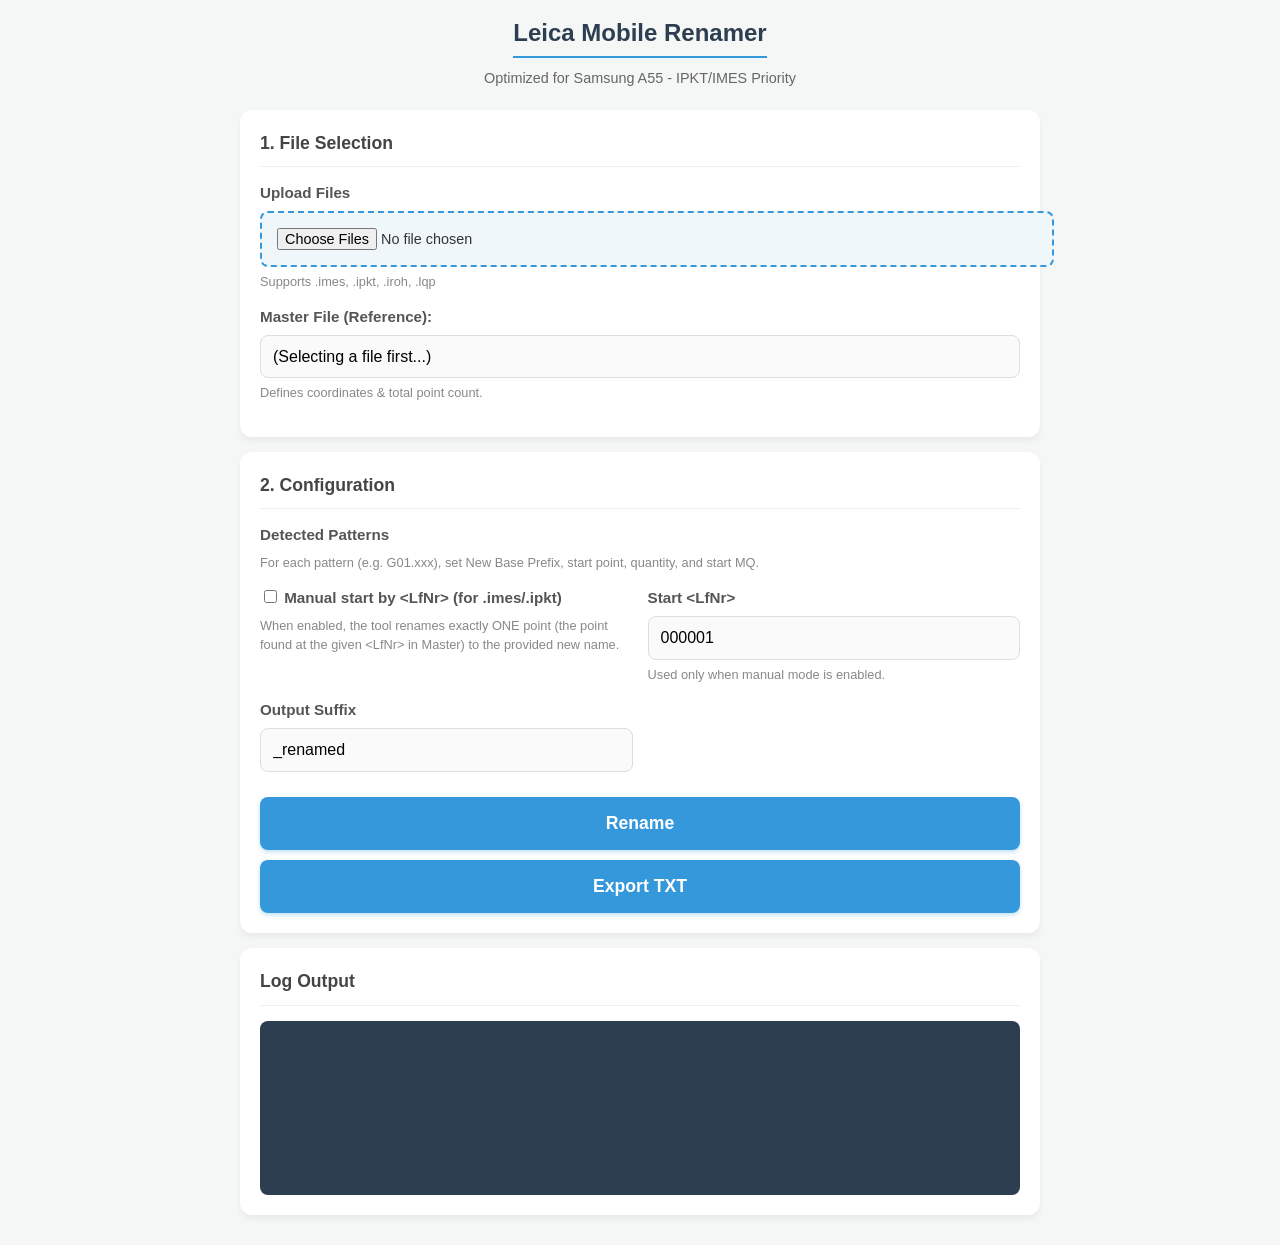
==== index_singlefile_mobile.html @ 9dbf89ce "Initial release: Leica Mobile Renamer V3 (session-based, dot-format IDs) Session-based multi-run arc" ====
<!DOCTYPE html>
<html lang="en">
<head>
    <meta charset="UTF-8">
    <meta name="viewport" content="width=device-width, initial-scale=1.0, maximum-scale=1.0, user-scalable=no">
    <title>Leica Mobile Renamer V3 (Single File)</title>
    <style>
:root {
    --primary-color: #3498db;
    --primary-dark: #2980b9;
    --background: #f4f7f6;
    --card-bg: #fff;
    --text-color: #333;
    --spacing-unit: 15px;
}

body {
    font-family: 'Segoe UI', -apple-system, BlinkMacSystemFont, Roboto, sans-serif;
    margin: 0;
    padding: var(--spacing-unit);
    background-color: var(--background);
    color: var(--text-color);
    line-height: 1.5;
}

.container {
    max-width: 800px;
    margin: 0 auto;
}

/* Mobile Header */
header {
    text-align: center;
    margin-bottom: 20px;
}

h1 {
    font-size: 1.5rem;
    margin: 0 0 10px 0;
    color: #2c3e50;
    border-bottom: 2px solid var(--primary-color);
    display: inline-block;
    padding-bottom: 5px;
}

p {
    font-size: 0.9rem;
    color: #666;
    margin: 0;
}

/* Cards */
.card {
    background: var(--card-bg);
    padding: 20px;
    border-radius: 12px;
    box-shadow: 0 4px 6px rgba(0,0,0,0.05);
    margin-bottom: 15px;
}

h3 {
    margin-top: 0;
    margin-bottom: 15px;
    font-size: 1.1rem;
    color: #444;
    border-bottom: 1px solid #eee;
    padding-bottom: 10px;
}

/* Form Elements - Touch Friendly */
.form-group {
    margin-bottom: 15px;
}

label {
    display: block;
    margin-bottom: 6px;
    font-weight: 600;
    font-size: 0.95rem;
    color: #555;
    /* Prevent text selection when tapping quickly */
    user-select: none;
}

input[type="text"],
input[type="number"],
select {
    width: 100%;
    padding: 12px; /* Bigger touch target */
    font-size: 16px; /* Prevent automatic zoom on mobile browsers */
    border: 1px solid #ddd;
    border-radius: 8px;
    box-sizing: border-box;
    background-color: #fafafa;
    appearance: none;
    -webkit-appearance: none; /* Normalize iOS appearance */
}

input[type="file"] {
    padding: 15px;
    border: 2px dashed #3498db;
    border-radius: 8px;
    width: 100%;
    background: #f0f7fb;
    text-align: center;
    font-size: 0.9rem;
}

.hint {
    display: block;
    margin-top: 5px;
    font-size: 0.8rem;
    color: #888;
}

/* Grid Layout */
.grid-2 {
    display: grid;
    grid-template-columns: 1fr;
    gap: 15px;
}

/* Tablet/Desktop Override */
@media (min-width: 600px) {
    .grid-2 {
        grid-template-columns: 1fr 1fr;
    }
}

/* Buttons */
button {
    background-color: var(--primary-color);
    color: white;
    border: none;
    padding: 16px; /* Fat finger friendly */
    border-radius: 8px;
    font-size: 1.1rem;
    font-weight: 600;
    width: 100%;
    cursor: pointer;
    box-shadow: 0 2px 4px rgba(52, 152, 219, 0.3);
    transition: transform 0.1s, background-color 0.2s;
    margin-top: 10px;
}

button:active {
    transform: scale(0.98);
    background-color: var(--primary-dark);
}

/* Log Console */
#log {
    background: #2c3e50;
    color: #ecf0f1;
    padding: 12px;
    border-radius: 8px;
    font-family: 'Consolas', monospace;
    font-size: 0.85rem;
    height: 150px; /* Shorter on mobile to save space */
    overflow-y: auto;
    white-space: pre-wrap;
    /* Custom scrollbar for webkit */
    scrollbar-width: thin;
    scrollbar-color: #555 #2c3e50;
}

.success { color: #2ecc71; font-weight: bold; }
.warning { color: #f1c40f; }
.error { color: #e74c3c; font-weight: bold; }
    </style>
</head>
<body>
    <div class="container">
        <header>
            <h1>Leica Mobile Renamer</h1>
            <p>Optimized for Samsung A55 - IPKT/IMES Priority</p>
        </header>

        <div class="card">
            <h3>1. File Selection</h3>
            <div class="form-group">
                <label for="fileInput">Upload Files</label>
                <input type="file" id="fileInput" multiple accept=".imes,.ipkt,.iroh,.lqp,.txt">
                <small class="hint">Supports .imes, .ipkt, .iroh, .lqp</small>
            </div>
            <div class="form-group">
                <label for="masterFileSelect">Master File (Reference):</label>
                <select id="masterFileSelect">
                    <option value="">(Selecting a file first...)</option>
                </select>
                <small class="hint">Defines coordinates & total point count.</small>
            </div>
        </div>

        <div class="card">
            <h3>2. Configuration</h3>
            <div class="form-group">
                <label>Detected Patterns</label>
                <div id="patternsContainer"></div>
                <small class="hint">For each pattern (e.g. G01.xxx), set New Base Prefix, start point, quantity, and start MQ.</small>
            </div>

            <div class="grid-2">
                <div class="form-group">
                    <label>
                        <input type="checkbox" id="useLfNrStart">
                        Manual start by &lt;LfNr&gt; (for .imes/.ipkt)
                    </label>
                    <small class="hint">When enabled, the tool renames exactly ONE point (the point found at the given &lt;LfNr&gt; in Master) to the provided new name.</small>
                </div>
                <div class="form-group">
                    <label for="startLfNr">Start &lt;LfNr&gt;</label>
                    <input type="text" id="startLfNr" value="000001" placeholder="e.g. 22 or 000022">
                    <small class="hint">Used only when manual mode is enabled.</small>
                </div>
            </div>

            <div id="manualOverrideFields" style="display:none;">
                <div class="grid-2">
                    <div class="form-group">
                        <label for="manualNewPointName">Manual: New Point Name</label>
                        <input type="text" id="manualNewPointName" value="" placeholder="e.g. 3560.MQ01.03">
                        <small class="hint">No spaces. The tool applies this rename across the current session files.</small>
                    </div>
                </div>
            </div>

            <div class="grid-2">
                <div class="form-group">
                    <label for="suffix">Output Suffix</label>
                    <input type="text" id="suffix" value="_renamed" placeholder="_renamed">
                </div>
            </div>

            <button id="processBtn">Rename</button>
            <button id="exportTxtBtn" type="button">Export TXT</button>
        </div>

        <div class="card">
            <h3>Log Output</h3>
            <div id="log"></div>
        </div>
    </div>

    <script>
// ==============================
// PunktNameChanger (Single-file)
// ==============================

// --- Global State ---
window.coordinateMap = new Map();

// --- Helpers (utils.js) ---
function pad2(value) {
    return String(parseInt(value, 10)).padStart(2, '0');
}

function pad3(value) {
    return String(parseInt(value, 10)).padStart(3, '0');
}

// Parses only dot-format IDs used in this project:
//   G01.001 .. G10.998
//   P01.001 .. P10.998
// Returns null if not supported.
function parsePointId(value) {
    if (value === null || value === undefined) return null;
    const normalized = String(value).trim().toUpperCase();
    const match = normalized.match(/^([GP])(0[1-9]|10)\.(\d{3})$/);
    if (!match) return null;

    const family = match[1];
    const path = match[2];
    const index = parseInt(match[3], 10);
    if (!Number.isInteger(index) || index < 1 || index > 998) return null;

    return {
        normalized: `${family}${path}.${pad3(index)}`,
        family,
        path,
        index,
        patternKey: `${family}${path}`
    };
}

function getSuffixCodeFromPointId(parsedPointId) {
    if (!parsedPointId) return null;
    const isOdd = parsedPointId.index % 2 !== 0;
    if (parsedPointId.family === 'P') {
        return isOdd ? '01' : '02';
    }
    return isOdd ? '03' : '04';
}

function readFile(file) {
    return new Promise((resolve, reject) => {
        const reader = new FileReader();
        reader.onload = e => resolve(e.target.result);
        reader.onerror = e => reject(e);
        reader.readAsText(file);
    });
}

function downloadFile(content, oldName, suffix) {
    const blob = new Blob([content], { type: 'text/plain' });
    const url = URL.createObjectURL(blob);
    const a = document.createElement('a');

    const parts = oldName.split('.');
    const ext = parts.pop();
    const name = parts.join('.');

    a.href = url;
    a.download = `${name}${suffix}.${ext}`;
    document.body.appendChild(a);
    a.click();
    document.body.removeChild(a);
    URL.revokeObjectURL(url);
}

function downloadTextFile(content, filename) {
    const blob = new Blob([content], { type: 'text/plain' });
    const url = URL.createObjectURL(blob);
    const a = document.createElement('a');
    a.href = url;
    a.download = filename;
    document.body.appendChild(a);
    a.click();
    document.body.removeChild(a);
    URL.revokeObjectURL(url);
}

// Keep log bounded for long multi-run sessions (mobile safety)
const LOG_MAX_LINES = 400;

function enforceLogLimit(logDiv) {
    if (!logDiv) return;
    const maxNodes = LOG_MAX_LINES * 2 + 10;
    while (logDiv.childNodes.length > maxNodes) {
        logDiv.removeChild(logDiv.firstChild);
    }
}

function log(msg) {
    appendLog(String(msg), '');
}

function appendLog(msg, type) {
    const logDiv = document.getElementById('log');
    const span = document.createElement('span');
    if (type) span.className = type;
    span.textContent = msg;
    logDiv.appendChild(span);
    logDiv.appendChild(document.createTextNode('\n'));
    enforceLogLimit(logDiv);
}

function logSuccess(msg) { appendLog(msg, 'success'); }
function logWarning(msg) { appendLog(msg, 'warning'); }
function logError(msg) { appendLog(msg, 'error'); }
function clearLog() { document.getElementById('log').textContent = ''; }

// --- Parsing Logic (parsers.js) ---
function buildCoordinateMap(text, filename) {
    coordinateMap.clear();
    const isLqp = filename.toLowerCase().endsWith('.lqp');
    const lines = text.split('\n');

    if (isLqp) {
        let buffer = [];
        let inBlock = false;

        for (let i = 0; i < lines.length; i++) {
            const line = lines[i].trim();
            if (line.startsWith('-----')) {
                if (buffer.length >= 2) parseLqpBlock(buffer);
                buffer = [];
                inBlock = true;
            } else if (inBlock && line.length > 0) {
                buffer.push(line);
            }
        }

        if (buffer.length >= 2) parseLqpBlock(buffer);
    } else {
        lines.forEach(line => {
            const yxzIndex = line.indexOf('|YXZ|');
            if (yxzIndex > -1) {
                const preYxz = line.substring(0, yxzIndex);
                const lastPipeIndex = preYxz.lastIndexOf('|');

                if (lastPipeIndex > -1) {
                    const idPart = preYxz.substring(lastPipeIndex + 1);
                    const id = idPart.trim();

                    const postYxz = line.substring(yxzIndex + 5);
                    const parts = postYxz.split('|');
                    if (parts.length >= 2) {
                        const y = parseFloat(parts[0].trim());
                        const x = parseFloat(parts[1].trim());
                        if (id && !isNaN(y) && !isNaN(x)) {
                            coordinateMap.set(id, { y, x });
                        }
                    }
                }
                return;
            }

            if (line.includes('PID:')) {
                const pipeParts = line.split('|');
                let pid = null, y = null, x = null;
                let isHeader = false;

                pipeParts.forEach(part => {
                    const trimmed = part.trim();
                    if (trimmed.startsWith('PID:')) {
                        pid = trimmed.substring(4).trim();
                    } else if (trimmed.startsWith('Y:')) {
                        y = parseFloat(trimmed.substring(2).trim());
                    } else if (trimmed.startsWith('X:')) {
                        x = parseFloat(trimmed.substring(2).trim());
                    } else if (trimmed.startsWith('CODE:')) {
                        const code = trimmed.substring(5).trim();
                        if (code === 'iGeo') isHeader = true;
                    }
                });

                if (pid && !isNaN(y) && !isNaN(x) && !isHeader) {
                    coordinateMap.set(pid, { y, x });
                }
            }
        });
    }
}

function parseLqpBlock(buffer) {
    try {
        const idLine = buffer[0].trim().split(/\s+/);
        const coordLine = buffer[1].trim().split(/\s+/);

        if (idLine.length > 0 && coordLine.length >= 2) {
            const id = idLine[0];
            const y = parseFloat(coordLine[0]);
            const x = parseFloat(coordLine[1]);

            if (!isNaN(y) && !isNaN(x)) {
                coordinateMap.set(id, { y, x });
            }
        }
    } catch (e) {
        console.warn('Skipped LQP block due to parse error', buffer);
    }
}

// --- Renaming Logic (renamer.js) ---
function processSingleFileSinglePointRename(content, ext, oldId, newName, options = {}) {
    if (typeof content !== 'string') {
        throw new Error('Invalid file content.');
    }
    if (!oldId || !newName) {
        throw new Error('Manual rename requires oldId and newName.');
    }
    if (!coordinateMap.has(oldId)) {
        return { modified: false, count: 0, content };
    }

    const reportLines = Array.isArray(options.reportLines) ? options.reportLines : null;
    const fileName = options.fileName || '';

    const lines = content.split('\n');
    const newLines = [];
    let localRenameCount = 0;

    for (let line of lines) {
        if (ext === 'imes' || ext === 'ipkt') {
            const yxzIndex = line.indexOf('|YXZ|');
            if (yxzIndex > -1) {
                const preYxz = line.substring(0, yxzIndex);
                const lastPipeIndex = preYxz.lastIndexOf('|');
                if (lastPipeIndex > -1) {
                    const idInLine = preYxz.substring(lastPipeIndex + 1).trim();
                    if (idInLine === oldId) {
                        let valid = true;
                        const postYxz = line.substring(yxzIndex + 5);
                        const parts = postYxz.split('|');
                        if (parts.length >= 2) {
                            const y = parseFloat(parts[0].trim());
                            const x = parseFloat(parts[1].trim());
                            if (!isNaN(y) && !isNaN(x)) {
                                const master = coordinateMap.get(oldId);
                                if (Math.abs(master.y - y) > 0.05 || Math.abs(master.x - x) > 0.05) {
                                    logWarning(`Skipping ${oldId}: Coords mismatch (File: ${y},${x} | Master: ${master.y},${master.x})`);
                                    valid = false;
                                }
                            }
                        }

                        if (valid) {
                            const originalSegment = line.substring(lastPipeIndex + 1, yxzIndex);
                            const originalLen = originalSegment.length;
                            let newPaddingLen = originalLen - newName.length;
                            if (newPaddingLen < 0) newPaddingLen = 0;
                            const newSegment = ' '.repeat(newPaddingLen) + newName;
                            line = line.substring(0, lastPipeIndex + 1) + newSegment + line.substring(yxzIndex);
                            localRenameCount++;
                            if (reportLines) reportLines.push(`${fileName}|${oldId} -> ${newName}`);
                        }
                    }
                }
            }
            newLines.push(line);
            continue;
        }

        if (ext === 'iroh') {
            if (!line.includes('PID:')) {
                newLines.push(line);
                continue;
            }

            const pipeParts = line.split('|');
            let tempPid = null, tempY = null, tempX = null;
            let isHeader = false;

            for (let part of pipeParts) {
                const trimmed = part.trim();
                if (trimmed.startsWith('PID:')) tempPid = trimmed.substring(4).trim();
                if (trimmed.startsWith('CLS:')) {
                    const clsVal = trimmed.substring(4).trim();
                    if (clsVal === 'STAT') isHeader = true;
                }
                if (trimmed.startsWith('Y:')) {
                    const val = trimmed.substring(2).trim();
                    if (val) tempY = parseFloat(val);
                }
                if (trimmed.startsWith('X:')) {
                    const val = trimmed.substring(2).trim();
                    if (val) tempX = parseFloat(val);
                }
                if (trimmed.startsWith('CODE:')) {
                    const codeVal = trimmed.substring(5).trim();
                    if (codeVal === 'iGeo') isHeader = true;
                }
            }

            if (!isHeader && tempPid === oldId) {
                if (!Number.isFinite(tempY) || !Number.isFinite(tempX)) {
                    newLines.push(line);
                    continue;
                }

                const master = coordinateMap.get(oldId);
                if (Math.abs(master.y - tempY) > 0.05 || Math.abs(master.x - tempX) > 0.05) {
                    logWarning(`Skipping ${oldId}: Coords mismatch (File: ${tempY},${tempX} | Master: ${master.y},${master.x})`);
                    newLines.push(line);
                    continue;
                }

                const pidStartIdx = line.indexOf('PID:');
                if (pidStartIdx > -1) {
                    const pipeAfterPid = line.indexOf('|', pidStartIdx);
                    if (pipeAfterPid > -1) {
                        const fieldContent = line.substring(pidStartIdx, pipeAfterPid);
                        const fieldWidth = fieldContent.length;
                        const label = 'PID:';
                        const availableSpace = fieldWidth - label.length;
                        let padding = availableSpace - newName.length;
                        if (padding < 0) padding = 0;
                        const newField = label + ' '.repeat(padding) + newName;
                        line = line.substring(0, pidStartIdx) + newField + line.substring(pipeAfterPid);
                        localRenameCount++;
                        if (reportLines) reportLines.push(`${fileName}|${oldId} -> ${newName}`);
                    }
                }
            }

            newLines.push(line);
            continue;
        }

        if (ext === 'lqp') {
            const trimmed = line.trim();
            if (trimmed.length > 0) {
                const tokens = trimmed.split(/\s+/);
                const candidateId = tokens[0];
                const secondToken = parseFloat(tokens[1]);
                const thirdToken = parseFloat(tokens[2]);
                const looksLikeLqpMeasurementLine =
                    Number.isFinite(secondToken) &&
                    Number.isFinite(thirdToken) &&
                    secondToken >= 0 && secondToken <= 400 &&
                    thirdToken >= 0 && thirdToken <= 400;

                const isDate = /^\d{2}\.\d{2}\.\d{4}/.test(candidateId);
                const isSep = /^[-=]+$/.test(candidateId);
                const isLabel = /^[A-Za-z]+$/.test(candidateId) && !/\d/.test(candidateId);

                if (!isDate && !isSep && !isLabel && looksLikeLqpMeasurementLine) {
                    if (candidateId === oldId && coordinateMap.has(candidateId)) {
                        const idIndex = line.indexOf(candidateId);
                        if (idIndex > -1 && idIndex < 20) {
                            const idEndIndex = idIndex + candidateId.length;
                            const dataPart = line.substring(idEndIndex);
                            const totalSpaceAvailable = idEndIndex;
                            const newNameLen = newName.length;
                            let newPaddingSize = totalSpaceAvailable - newNameLen;
                            let prefixSpace = '';
                            if (newPaddingSize > 0) prefixSpace = ' '.repeat(newPaddingSize);
                            line = prefixSpace + newName + dataPart;
                            localRenameCount++;
                            if (reportLines) reportLines.push(`${fileName}|${oldId} -> ${newName}`);
                        }
                    }
                }
            }
            newLines.push(line);
            continue;
        }

        newLines.push(line);
    }

    return {
        modified: localRenameCount > 0,
        count: localRenameCount,
        content: newLines.join('\n')
    };
}

function processSingleFileMultiPattern(content, ext, sessions, options = {}) {
    if (content.length > 5 * 1024 * 1024 && !content.includes('\n')) {
        throw new Error('File too large and lacks newlines. Possible binary or corrupted file.');
    }

    const reportLines = Array.isArray(options.reportLines) ? options.reportLines : null;
    const fileName = options.fileName || '';

    const useLfNrStart = !!options.useLfNrStart && (ext === 'imes' || ext === 'ipkt');
    const startLfNr = options.startLfNr || null;
    const manualState = options.manualState && typeof options.manualState === 'object' ? options.manualState : { started: false };

    const manualOverride = options.manualOverride && typeof options.manualOverride === 'object' ? options.manualOverride : null;
    const manualOverrideEnabled = !!(manualOverride && manualOverride.enabled);

    const sessionsByKey = new Map();
    for (const s of sessions) {
        sessionsByKey.set(s.patternKey, s);
    }

    const lines = content.split('\n');
    const newLines = [];
    let localRenameCount = 0;

    for (let line of lines) {
        let id = null, y = null, x = null;
        let lfNr = null;
        let patternType = 'unknown';

        const yxzIndex = line.indexOf('|YXZ|');
        if (yxzIndex > -1) {
            const firstPipeIndex = line.indexOf('|');
            if (firstPipeIndex > -1) {
                const rawLfNr = line.substring(0, firstPipeIndex).trim();
                if (/^\d{1,6}$/.test(rawLfNr)) {
                    lfNr = String(parseInt(rawLfNr, 10)).padStart(6, '0');
                }
            }
            const preYxz = line.substring(0, yxzIndex);
            const lastPipeIndex = preYxz.lastIndexOf('|');
            if (lastPipeIndex > -1) {
                id = preYxz.substring(lastPipeIndex + 1).trim();

                const postYxz = line.substring(yxzIndex + 5);
                const parts = postYxz.split('|');
                if (parts.length >= 2) {
                    y = parseFloat(parts[0].trim());
                    x = parseFloat(parts[1].trim());
                    patternType = 'imes';
                }
            }
        }

        if (useLfNrStart && !manualState.started && patternType === 'imes' && lfNr && startLfNr && lfNr === startLfNr) {
            manualState.started = true;
        }

        if (manualOverrideEnabled && manualState.started && manualOverride.remaining > 0 && id) {
            const parsed = parsePointId(id);
            const masterKey = parsed ? parsed.normalized : null;
            if (parsed && masterKey && coordinateMap.has(masterKey)) {
                let valid = false;
                const master = coordinateMap.get(masterKey);

                if (patternType === 'iroh' && (y === null || x === null || isNaN(y) || isNaN(x))) {
                    valid = false;
                } else if (y !== null && x !== null && !isNaN(y) && !isNaN(x)) {
                    if (Math.abs(master.y - y) > 0.05 || Math.abs(master.x - x) > 0.05) {
                        logWarning(`Skipping ${id}: Coords mismatch (File: ${y},${x} | Master: ${master.y},${master.x})`);
                        valid = false;
                    } else {
                        valid = true;
                    }
                } else {
                    valid = true;
                }

                if (valid) {
                    const suffixCode = getSuffixCodeFromPointId(parsed);
                    const mqString = pad2(manualOverride.mqIndex);
                    const newName = `${manualOverride.basePrefix}.MQ${mqString}.${suffixCode}`;

                    if (suffixCode === '04' || suffixCode === '02') {
                        manualOverride.mqIndex++;
                    }

                    if (patternType === 'imes') {
                        const yxzIdx = line.indexOf('|YXZ|');
                        const pre = line.substring(0, yxzIdx);
                        const pipeIdx = pre.lastIndexOf('|');
                        const originalSegment = line.substring(pipeIdx + 1, yxzIdx);
                        const originalLen = originalSegment.length;
                        let newPaddingLen = originalLen - newName.length;
                        if (newPaddingLen < 0) newPaddingLen = 0;
                        const newSegment = ' '.repeat(newPaddingLen) + newName;
                        line = line.substring(0, pipeIdx + 1) + newSegment + line.substring(yxzIdx);
                    } else if (patternType === 'iroh') {
                        const pidStartIdx = line.indexOf('PID:');
                        if (pidStartIdx > -1) {
                            const pipeAfterPid = line.indexOf('|', pidStartIdx);
                            if (pipeAfterPid > -1) {
                                const fieldContent = line.substring(pidStartIdx, pipeAfterPid);
                                const fieldWidth = fieldContent.length;
                                const label = 'PID:';
                                const availableSpace = fieldWidth - label.length;
                                let padding = availableSpace - newName.length;
                                if (padding < 0) padding = 0;
                                const newField = label + ' '.repeat(padding) + newName;
                                line = line.substring(0, pidStartIdx) + newField + line.substring(pipeAfterPid);
                            }
                        }
                    } else if (patternType === 'lqp') {
                        const idIndex = line.indexOf(id);
                        if (idIndex > -1 && idIndex < 20) {
                            const idEndIndex = idIndex + id.length;
                            const dataPart = line.substring(idEndIndex);
                            const totalSpaceAvailable = idEndIndex;
                            const newNameLen = newName.length;
                            let newPaddingSize = totalSpaceAvailable - newNameLen;
                            let prefixSpace = '';
                            if (newPaddingSize > 0) {
                                prefixSpace = ' '.repeat(newPaddingSize);
                            }
                            line = prefixSpace + newName + dataPart;
                        }
                    }

                    localRenameCount++;
                    manualOverride.remaining--;
                    if (reportLines) {
                        reportLines.push(`${fileName}|${id} -> ${newName}`);
                    }
                }
            }

            newLines.push(line);
            continue;
        }

        if (!id && line.includes('PID:')) {
            const pipeParts = line.split('|');
            let tempPid = null, tempY = null, tempX = null;
            let isHeader = false;

            for (let part of pipeParts) {
                const trimmed = part.trim();
                if (trimmed.startsWith('PID:')) tempPid = trimmed.substring(4).trim();
                if (trimmed.startsWith('CLS:')) {
                    const clsVal = trimmed.substring(4).trim();
                    if (clsVal === 'STAT') isHeader = true;
                }
                if (trimmed.startsWith('Y:')) {
                    const val = trimmed.substring(2).trim();
                    if (val) tempY = parseFloat(val);
                }
                if (trimmed.startsWith('X:')) {
                    const val = trimmed.substring(2).trim();
                    if (val) tempX = parseFloat(val);
                }
                if (trimmed.startsWith('CODE:')) {
                    const codeVal = trimmed.substring(5).trim();
                    if (codeVal === 'iGeo') isHeader = true;
                }
            }

            if (tempPid && !isHeader) {
                id = tempPid;
                y = tempY;
                x = tempX;
                patternType = 'iroh';
            }
        }

        if (!id && ext === 'lqp') {
            const trimmed = line.trim();
            if (trimmed.length > 0) {
                const tokens = trimmed.split(/\s+/);
                const candidateId = tokens[0];
                const secondToken = parseFloat(tokens[1]);
                const thirdToken = parseFloat(tokens[2]);
                const looksLikeLqpMeasurementLine =
                    Number.isFinite(secondToken) &&
                    Number.isFinite(thirdToken) &&
                    secondToken >= 0 && secondToken <= 400 &&
                    thirdToken >= 0 && thirdToken <= 400;

                const isDate = /^\d{2}\.\d{2}\.\d{4}/.test(candidateId);
                const isSep = /^[-=]+$/.test(candidateId);
                const isLabel = /^[A-Za-z]+$/.test(candidateId) && !/\d/.test(candidateId);

                if (!isDate && !isSep && !isLabel) {
                    if (looksLikeLqpMeasurementLine && coordinateMap.has(candidateId)) {
                        id = candidateId;
                        patternType = 'lqp';
                    }
                }
            }
        }

        if (id) {
            const parsed = parsePointId(id);
            const session = parsed ? sessionsByKey.get(parsed.patternKey) : null;

            if (session && !session.done) {
                if (!useLfNrStart) {
                    if (!session.active) {
                        if (id === session.startOldId) {
                            session.active = true;
                        }
                    }
                }

                const sessionIsActive = useLfNrStart ? manualState.started : session.active;

                if (sessionIsActive && session.renamedCount < session.limit) {
                    let valid = false;

                    if (coordinateMap.has(id)) {
                        const master = coordinateMap.get(id);

                        if (patternType === 'iroh' && (y === null || x === null || isNaN(y) || isNaN(x))) {
                            valid = false;
                        } else if (y !== null && x !== null && !isNaN(y) && !isNaN(x)) {
                            if (Math.abs(master.y - y) > 0.05 || Math.abs(master.x - x) > 0.05) {
                                logWarning(`Skipping ${id}: Coords mismatch (File: ${y},${x} | Master: ${master.y},${master.x})`);
                                valid = false;
                            } else {
                                valid = true;
                            }
                        } else {
                            valid = true;
                        }
                    } else {
                        valid = false;
                    }

                    if (valid) {
                        const suffixCode = getSuffixCodeFromPointId(parsed);
                        const isOddSuffix = (suffixCode === '01' || suffixCode === '03');
                        const isEvenSuffix = (suffixCode === '02' || suffixCode === '04');

                        // If current is odd and previous was also odd, the previous had no
                        // even partner to close it — start a new MQ for the current point.
                        if (isOddSuffix && session.lastSuffixCode !== null) {
                            const prevWasOdd = (session.lastSuffixCode === '01' || session.lastSuffixCode === '03');
                            if (prevWasOdd) session.mqIndex++;
                        }

                        const mqString = pad2(session.mqIndex);
                        const newName = `${session.basePrefix}.MQ${mqString}.${suffixCode}`;

                        session.lastSuffixCode = suffixCode;

                        // After an even-suffix point the pair is complete — advance MQ.
                        if (isEvenSuffix) session.mqIndex++;

                        if (patternType === 'imes') {
                            const yxzIdx = line.indexOf('|YXZ|');
                            const pre = line.substring(0, yxzIdx);
                            const pipeIdx = pre.lastIndexOf('|');

                            const originalSegment = line.substring(pipeIdx + 1, yxzIdx);
                            const originalLen = originalSegment.length;
                            let newPaddingLen = originalLen - newName.length;
                            if (newPaddingLen < 0) newPaddingLen = 0;
                            const newSegment = ' '.repeat(newPaddingLen) + newName;
                            line = line.substring(0, pipeIdx + 1) + newSegment + line.substring(yxzIdx);
                        } else if (patternType === 'iroh') {
                            const pidStartIdx = line.indexOf('PID:');
                            if (pidStartIdx > -1) {
                                const pipeAfterPid = line.indexOf('|', pidStartIdx);
                                if (pipeAfterPid > -1) {
                                    const fieldContent = line.substring(pidStartIdx, pipeAfterPid);
                                    const fieldWidth = fieldContent.length;
                                    const label = 'PID:';
                                    const availableSpace = fieldWidth - label.length;

                                    let padding = availableSpace - newName.length;
                                    if (padding < 0) padding = 0;
                                    const newField = label + ' '.repeat(padding) + newName;
                                    line = line.substring(0, pidStartIdx) + newField + line.substring(pipeAfterPid);
                                }
                            }
                        } else if (patternType === 'lqp') {
                            const idIndex = line.indexOf(id);
                            if (idIndex > -1 && idIndex < 20) {
                                const idEndIndex = idIndex + id.length;
                                const dataPart = line.substring(idEndIndex);
                                const totalSpaceAvailable = idEndIndex;
                                const newNameLen = newName.length;
                                let newPaddingSize = totalSpaceAvailable - newNameLen;
                                let prefixSpace = '';
                                if (newPaddingSize > 0) {
                                    prefixSpace = ' '.repeat(newPaddingSize);
                                }
                                line = prefixSpace + newName + dataPart;
                            }
                        }

                        session.renamedCount++;
                        localRenameCount++;

                        if (reportLines) {
                            reportLines.push(`${fileName}|${id} -> ${newName}`);
                        }

                        if (session.renamedCount >= session.limit) {
                            session.active = false;
                            session.done = true;
                        }
                    }
                }
            }
        }

        newLines.push(line);
    }

    return {
        modified: localRenameCount > 0,
        count: localRenameCount,
        content: newLines.join('\n')
    };
}

// --- App Logic (main.js) ---
let uploadedFiles = [];
let uploadedFileEntries = [];
let detectedPatterns = [];
let sessionRenameReportLines = [];
let lastRunMasterName = null;

function getBaseNameNoExt(fileName) {
    const name = String(fileName || '').trim();
    if (!name) return '';
    const lastDot = name.lastIndexOf('.');
    if (lastDot <= 0) return name;
    return name.slice(0, lastDot);
}

function setElementDisabled(el, disabled) {
    if (!el) return;
    el.disabled = disabled;
}

function updateManualModeUi() {
    const manualEnabled = !!document.getElementById('useLfNrStart')?.checked;
    const manualFields = document.getElementById('manualOverrideFields');
    if (manualFields) manualFields.style.display = manualEnabled ? '' : 'none';

    const container = document.getElementById('patternsContainer');
    if (container) {
        const inputs = container.querySelectorAll('input, select, textarea, button');
        inputs.forEach(i => setElementDisabled(i, manualEnabled));
    }
}

function normalizeLfNr(value) {
    const raw = String(value || '').trim();
    if (!/^\d{1,6}$/.test(raw)) return null;
    return String(parseInt(raw, 10)).padStart(6, '0');
}

function extractImesIpktPointId(line) {
    const yxzIndex = line.indexOf('|YXZ|');
    if (yxzIndex === -1) return null;
    const preYxz = line.substring(0, yxzIndex);
    const lastPipeIndex = preYxz.lastIndexOf('|');
    if (lastPipeIndex === -1) return null;
    return preYxz.substring(lastPipeIndex + 1).trim();
}

function isLfNrLine(line, targetLfNr) {
    return new RegExp(`^\\s*${targetLfNr}\\|`).test(line);
}

function countAvailableAfterLfNrInMaster(masterText, startLfNr) {
    const counts = new Map();
    let foundStart = false;
    const lines = masterText.split('\n');
    for (const line of lines) {
        if (!foundStart && isLfNrLine(line, startLfNr)) {
            foundStart = true;
        }
        if (!foundStart) continue;

        const id = extractImesIpktPointId(line);
        const parsed = id ? parsePointId(id) : null;
        if (!parsed) continue;
        if (!coordinateMap.has(parsed.normalized)) continue;
        counts.set(parsed.patternKey, (counts.get(parsed.patternKey) || 0) + 1);
    }
    return { foundStart, counts };
}

function getPointIdFromMasterByLfNr(masterText, targetLfNr) {
    if (!masterText || !targetLfNr) return null;
    const lines = masterText.split('\n');
    for (const line of lines) {
        if (isLfNrLine(line, targetLfNr)) {
            const id = extractImesIpktPointId(line);
            return id ? id.trim() : null;
        }
    }
    return null;
}

function detectPatternsFromMaster() {
    const patternsByKey = new Map();
    const order = [];

    for (const id of coordinateMap.keys()) {
        const parsed = parsePointId(id);
        if (!parsed) continue;

        let entry = patternsByKey.get(parsed.patternKey);
        if (!entry) {
            entry = {
                patternKey: parsed.patternKey,
                family: parsed.family,
                path: parsed.path,
                count: 0,
                minIndex: null,
                maxIndex: null,
                idsInOrder: []
            };
            patternsByKey.set(parsed.patternKey, entry);
            order.push(parsed.patternKey);
        }

        entry.count++;
        entry.idsInOrder.push(parsed.normalized);
        if (entry.minIndex === null || parsed.index < entry.minIndex) entry.minIndex = parsed.index;
        if (entry.maxIndex === null || parsed.index > entry.maxIndex) entry.maxIndex = parsed.index;
    }

    return order.map(key => patternsByKey.get(key));
}

function renderPatternConfig(patterns) {
    const container = document.getElementById('patternsContainer');
    container.innerHTML = '';

    if (!patterns || patterns.length === 0) {
        const empty = document.createElement('div');
        empty.textContent = 'No supported patterns found in master (expected G01.001..G10.998 or P01.001..P10.998).';
        container.appendChild(empty);
        return;
    }

    for (const pattern of patterns) {
        const wrapper = document.createElement('div');
        wrapper.className = 'form-group';
        wrapper.dataset.patternKey = pattern.patternKey;

        const title = document.createElement('div');
        title.textContent = `${pattern.patternKey}  (found ${pattern.count}, range ${pattern.patternKey}.${pad3(pattern.minIndex)}..${pattern.patternKey}.${pad3(pattern.maxIndex)})`;
        wrapper.appendChild(title);

        const grid = document.createElement('div');
        grid.className = 'grid-2';

        const baseGroup = document.createElement('div');
        baseGroup.className = 'form-group';
        const baseLabel = document.createElement('label');
        baseLabel.textContent = 'New Base Prefix';
        const baseInput = document.createElement('input');
        baseInput.type = 'text';
        baseInput.value = '';
        baseInput.placeholder = 'e.g. 3560';
        baseInput.dataset.role = 'basePrefix';
        baseGroup.appendChild(baseLabel);
        baseGroup.appendChild(baseInput);
        grid.appendChild(baseGroup);

        const mqGroup = document.createElement('div');
        mqGroup.className = 'form-group';
        const mqLabel = document.createElement('label');
        mqLabel.textContent = 'Start MQ Index';
        const mqInput = document.createElement('input');
        mqInput.type = 'number';
        mqInput.value = '1';
        mqInput.min = '1';
        mqInput.dataset.role = 'startMq';
        mqGroup.appendChild(mqLabel);
        mqGroup.appendChild(mqInput);
        grid.appendChild(mqGroup);

        const startGroup = document.createElement('div');
        startGroup.className = 'form-group';
        const startLabel = document.createElement('label');
        startLabel.textContent = 'Start Point (###)';
        const startInput = document.createElement('input');
        startInput.type = 'number';
        startInput.value = String(pattern.minIndex);
        startInput.min = '1';
        startInput.max = '998';
        startInput.dataset.role = 'startIndex';
        startGroup.appendChild(startLabel);
        startGroup.appendChild(startInput);
        grid.appendChild(startGroup);

        const qtyGroup = document.createElement('div');
        qtyGroup.className = 'form-group';
        const qtyLabel = document.createElement('label');
        qtyLabel.textContent = 'QTY to Rename';
        const qtyInput = document.createElement('input');
        qtyInput.type = 'number';
        qtyInput.value = String(pattern.count);
        qtyInput.min = '1';
        qtyInput.dataset.role = 'limit';
        qtyGroup.appendChild(qtyLabel);
        qtyGroup.appendChild(qtyInput);
        grid.appendChild(qtyGroup);

        wrapper.appendChild(grid);
        container.appendChild(wrapper);
    }
}

function getPatternConfigsFromUi() {
    const container = document.getElementById('patternsContainer');
    const blocks = Array.from(container.querySelectorAll('[data-pattern-key]'));
    const configs = [];

    for (const block of blocks) {
        const patternKey = block.dataset.patternKey;
        const basePrefix = (block.querySelector('[data-role="basePrefix"]')?.value || '').trim();
        const startMq = parseInt(block.querySelector('[data-role="startMq"]')?.value, 10);
        const startIndex = parseInt(block.querySelector('[data-role="startIndex"]')?.value, 10);
        const limit = parseInt(block.querySelector('[data-role="limit"]')?.value, 10);

        configs.push({ patternKey, basePrefix, startMq, startIndex, limit });
    }

    return configs;
}

function validatePatternConfigs(patterns, configs, options = {}) {
    const patternsByKey = new Map((patterns || []).map(p => [p.patternKey, p]));
    const errors = [];
    const useLfNrStart = !!options.useLfNrStart;
    const availableAfterLfNr = options.availableAfterLfNr || null;

    for (const cfg of configs) {
        const pattern = patternsByKey.get(cfg.patternKey);
        if (!pattern) {
            errors.push(`${cfg.patternKey}: pattern not found in master.`);
            continue;
        }
        if (!cfg.basePrefix) {
            errors.push(`${cfg.patternKey}: New Base Prefix is required.`);
        }
        if (!Number.isInteger(cfg.startMq) || cfg.startMq < 1) {
            errors.push(`${cfg.patternKey}: Start MQ must be >= 1.`);
        }
        if (!Number.isInteger(cfg.startIndex) || cfg.startIndex < 1 || cfg.startIndex > 998) {
            errors.push(`${cfg.patternKey}: Start Point must be in range 1..998.`);
        }
        if (!Number.isInteger(cfg.limit) || cfg.limit < 1) {
            errors.push(`${cfg.patternKey}: QTY to Rename must be >= 1.`);
        }

        if (useLfNrStart) {
            const available = availableAfterLfNr ? (availableAfterLfNr.get(cfg.patternKey) || 0) : 0;
            if (cfg.limit > available) {
                errors.push(`${cfg.patternKey}: requested ${cfg.limit}, but only ${available} points are available from <LfNr> start in master.`);
            }
        } else {
            const startOldId = `${cfg.patternKey}.${pad3(cfg.startIndex)}`;
            if (!coordinateMap.has(startOldId)) {
                errors.push(`${cfg.patternKey}: Start point ${startOldId} not found in master.`);
            }

            const startPos = pattern.idsInOrder.indexOf(startOldId);
            if (startPos === -1) {
                errors.push(`${cfg.patternKey}: Start point ${startOldId} not found in ordered master list.`);
            } else {
                const available = pattern.idsInOrder.length - startPos;
                if (cfg.limit > available) {
                    errors.push(`${cfg.patternKey}: requested ${cfg.limit}, but only ${available} points are available from ${startOldId} in master order.`);
                }
            }
        }
    }

    return errors;
}

document.addEventListener('DOMContentLoaded', () => {
    document.getElementById('fileInput').addEventListener('change', handleFileSelect);
    document.getElementById('masterFileSelect').addEventListener('change', analyzeCurrentMaster);
    document.getElementById('processBtn').addEventListener('click', processFiles);
    document.getElementById('exportTxtBtn').addEventListener('click', exportTxtReport);
    document.getElementById('useLfNrStart').addEventListener('change', updateManualModeUi);
    updateManualModeUi();
});

async function handleFileSelect(event) {
    // New session starts when user selects new input files.
    clearLog();
    sessionRenameReportLines = [];
    detectedPatterns = [];
    coordinateMap.clear();
    lastRunMasterName = null;

    uploadedFiles = Array.from(event.target.files);
    uploadedFileEntries = new Array(uploadedFiles.length);
    const select = document.getElementById('masterFileSelect');
    select.innerHTML = '';

    if (uploadedFiles.length === 0) {
        select.innerHTML = '<option value="">No files selected</option>';
        return;
    }

    let selectedIndex = 0;
    for (let i = 0; i < uploadedFiles.length; i++) {
        const ext = uploadedFiles[i].name.split('.').pop().toLowerCase();
        if (ext === 'ipkt' || ext === 'imes') {
            selectedIndex = i;
            break;
        } else if (ext === 'lqp' && selectedIndex === 0) {
            selectedIndex = i;
        }
    }

    uploadedFiles.forEach((file, index) => {
        const opt = document.createElement('option');
        opt.value = index;
        opt.text = file.name;
        select.add(opt);
    });

    select.selectedIndex = selectedIndex;
    log(`Loaded ${uploadedFiles.length} files. Default master: ${uploadedFiles[selectedIndex].name}`);

    log('Reading files into session memory...');
    let loadedCount = 0;
    for (let i = 0; i < uploadedFiles.length; i++) {
        const file = uploadedFiles[i];
        try {
            const text = await readFile(file);
            const ext = file.name.split('.').pop().toLowerCase();
            uploadedFileEntries[i] = {
                file,
                name: file.name,
                ext,
                originalContent: text,
                currentContent: text,
                modified: false
            };
            loadedCount++;
        } catch (e) {
            logError(`Failed to read ${file.name}: ${e.message || e}`);
            uploadedFileEntries[i] = null;
        }
    }
    logSuccess(`Session ready: ${loadedCount}/${uploadedFiles.length} files loaded.`);

    await analyzeCurrentMaster();
}

async function analyzeCurrentMaster() {
    const masterIndexValue = document.getElementById('masterFileSelect').value;
    if (masterIndexValue === '') return;
    const masterIndex = Number(masterIndexValue);
    if (!Number.isInteger(masterIndex) || masterIndex < 0 || masterIndex >= uploadedFiles.length) return;
    if (!uploadedFiles || uploadedFiles.length <= masterIndex) return;

    const masterFile = uploadedFiles[masterIndex];
    const masterEntry = uploadedFileEntries[masterIndex];

    try {
        if (!masterEntry) {
            return logError('Master file content is not loaded. Please reselect files.');
        }
        buildCoordinateMap(masterEntry.originalContent, masterFile.name);

        detectedPatterns = detectPatternsFromMaster();
        renderPatternConfig(detectedPatterns);

        if (detectedPatterns.length > 0) {
            const total = detectedPatterns.reduce((sum, p) => sum + p.count, 0);
            logSuccess(`Auto-detected: ${detectedPatterns.length} patterns, ${total} points total (dot format).`);
        } else {
            logWarning('No dot-format patterns detected in master. Expected G01.001..G10.998 and/or P01.001..P10.998.');
        }
    } catch (e) {
        console.error(e);
        logError('Analysis error: ' + e.message);
    }
}

window.analyzeCurrentMaster = analyzeCurrentMaster;

async function processFiles() {
    const masterIndexValue = document.getElementById('masterFileSelect').value;
    if (masterIndexValue === '') return alert('Please select files first.');
    const masterIndex = Number(masterIndexValue);
    if (!Number.isInteger(masterIndex) || masterIndex < 0 || masterIndex >= uploadedFiles.length) {
        return logError('Invalid master file selection. Please reselect files.');
    }

    const masterFile = uploadedFiles[masterIndex];
    const masterEntry = uploadedFileEntries[masterIndex];
    const manualEnabled = !!document.getElementById('useLfNrStart')?.checked;
    const startLfNr = normalizeLfNr(document.getElementById('startLfNr').value);
    const manualNewName = (document.getElementById('manualNewPointName')?.value || '').trim();

    if (!masterEntry) {
        return logError('Master file content is not loaded. Please reselect files.');
    }

    // Used for TXT log filename at export time (stable even if user changes Master selection later).
    lastRunMasterName = masterFile.name;
    log(`Rename run started. Master: ${masterFile.name}`);

    // Build Coordinate Map from Master (baseline/original content)
    buildCoordinateMap(masterEntry.originalContent, masterFile.name);

    if (coordinateMap.size === 0) {
        return logError('No coordinates found in Master file! Check format.');
    }
    log(`Indexed ${coordinateMap.size} points from master.`);
    detectedPatterns = detectPatternsFromMaster();

    const masterExt = masterFile.name.split('.').pop().toLowerCase();
    if (manualEnabled) {
        if (!(masterExt === 'imes' || masterExt === 'ipkt')) {
            return logError('Manual <LfNr> mode requires Master to be .imes or .ipkt.');
        }
        if (!startLfNr) {
            return logError('Invalid Start <LfNr>. Please enter digits like 22 or 000022.');
        }
        if (!manualNewName) {
            return logError('Manual mode: New Point Name is required.');
        }
        if (manualNewName.includes('|') || /\s/.test(manualNewName)) {
            return logError('Manual mode: New Point Name must not contain spaces or "|".');
        }

        const oldId = getPointIdFromMasterByLfNr(masterEntry.originalContent, startLfNr);
        if (!oldId) {
            return logError(`Manual mode: <LfNr> "${startLfNr}" not found in master.`);
        }
        if (!coordinateMap.has(oldId)) {
            return logError(`Manual mode: Point at <LfNr> ${startLfNr} is not eligible (not found in Master coordinate map): "${oldId}"`);
        }

        let totalRenames = 0;
        let filesChanged = 0;

        const entriesToProcess = [
            uploadedFileEntries[masterIndex],
            ...uploadedFileEntries.filter((entry, idx) => idx !== masterIndex && !!entry)
        ].filter(Boolean);

        for (const entry of entriesToProcess) {
            try {
                const result = processSingleFileSinglePointRename(
                    entry.currentContent,
                    entry.ext,
                    oldId,
                    manualNewName,
                    {
                        fileName: entry.name,
                        reportLines: sessionRenameReportLines
                    }
                );
                if (result.modified) {
                    entry.currentContent = result.content;
                    entry.modified = true;
                    filesChanged++;
                    totalRenames += result.count;
                }
            } catch (e) {
                logError(`Error processing ${entry.name}: ${e.message}`);
            }
        }

        if (totalRenames > 0) {
            logSuccess(`Manual: <LfNr> ${startLfNr} | ${oldId} -> ${manualNewName} | renames: ${totalRenames} | files changed: ${filesChanged}`);
        } else {
            logWarning(`Manual: <LfNr> ${startLfNr} | ${oldId} -> ${manualNewName} | no changes (point not found in current session files).`);
        }
        return;
    }

    // Normal (pattern) mode
    const configs = getPatternConfigsFromUi();
    log(`Pattern mode. Patterns: ${configs.length}`);

    const validationErrors = validatePatternConfigs(detectedPatterns, configs, {
        useLfNrStart: false,
        availableAfterLfNr: null
    });
    if (validationErrors.length > 0) {
        for (const msg of validationErrors) logError(msg);
        return;
    }
    logSuccess('Validation passed for all patterns.');

    const sessions = configs.map(cfg => ({
        patternKey: cfg.patternKey,
        basePrefix: cfg.basePrefix,
        startOldId: `${cfg.patternKey}.${pad3(cfg.startIndex)}`,
        mqIndex: cfg.startMq,
        limit: cfg.limit,
        renamedCount: 0,
        active: false,
        done: false,
        lastSuffixCode: null
    }));

    let totalRenames = 0;
    let filesChanged = 0;

    const entriesToProcess = [
        uploadedFileEntries[masterIndex],
        ...uploadedFileEntries.filter((entry, idx) => idx !== masterIndex && !!entry)
    ].filter(Boolean);

    for (const entry of entriesToProcess) {
        try {
            const result = processSingleFileMultiPattern(
                entry.currentContent,
                entry.ext,
                sessions,
                {
                    fileName: entry.name,
                    reportLines: sessionRenameReportLines,
                    useLfNrStart: false
                }
            );
            if (result.modified) {
                entry.currentContent = result.content;
                entry.modified = true;
                filesChanged++;
                totalRenames += result.count;
            }
        } catch (e) {
            logError(`Error processing ${entry.name}: ${e.message}`);
        }
    }

    const summary = sessions.map(s => `${s.patternKey}: ${s.renamedCount}/${s.limit}, next MQ ${pad2(s.mqIndex)}`).join(' | ');
    logSuccess(`Pattern run done. Renames: ${totalRenames} | files changed: ${filesChanged} | ${summary}`);
}

function exportTxtReport() {
    const hasFiles = Array.isArray(uploadedFileEntries) && uploadedFileEntries.some(e => !!e);
    if (!hasFiles) {
        return logWarning('No session files loaded yet.');
    }

    const suffix = document.getElementById('suffix')?.value || '';
    let downloadedFiles = 0;
    for (const entry of uploadedFileEntries) {
        if (entry && entry.modified) {
            downloadFile(entry.currentContent, entry.name, suffix);
            downloadedFiles++;
        }
    }

    let exportedTxt = false;
    if (sessionRenameReportLines && sessionRenameReportLines.length > 0) {
        const header = [
            'PunktNameChanger TXT Report',
            `Generated: ${new Date().toISOString()}`
        ];
        const content = header.concat([''], sessionRenameReportLines).join('\n');

        const base = getBaseNameNoExt(lastRunMasterName);
        const reportName = base ? `${base}_log.txt` : 'rename_log.txt';
        downloadTextFile(content, reportName);
        exportedTxt = true;
    }

    if (downloadedFiles === 0 && !exportedTxt) {
        return logWarning('Nothing to export yet. Run Rename first.');
    }
    logSuccess(`Export complete. Files: ${downloadedFiles}, TXT: ${exportedTxt ? 'yes' : 'no'}.`);
}
    </script>
</body>
</html>
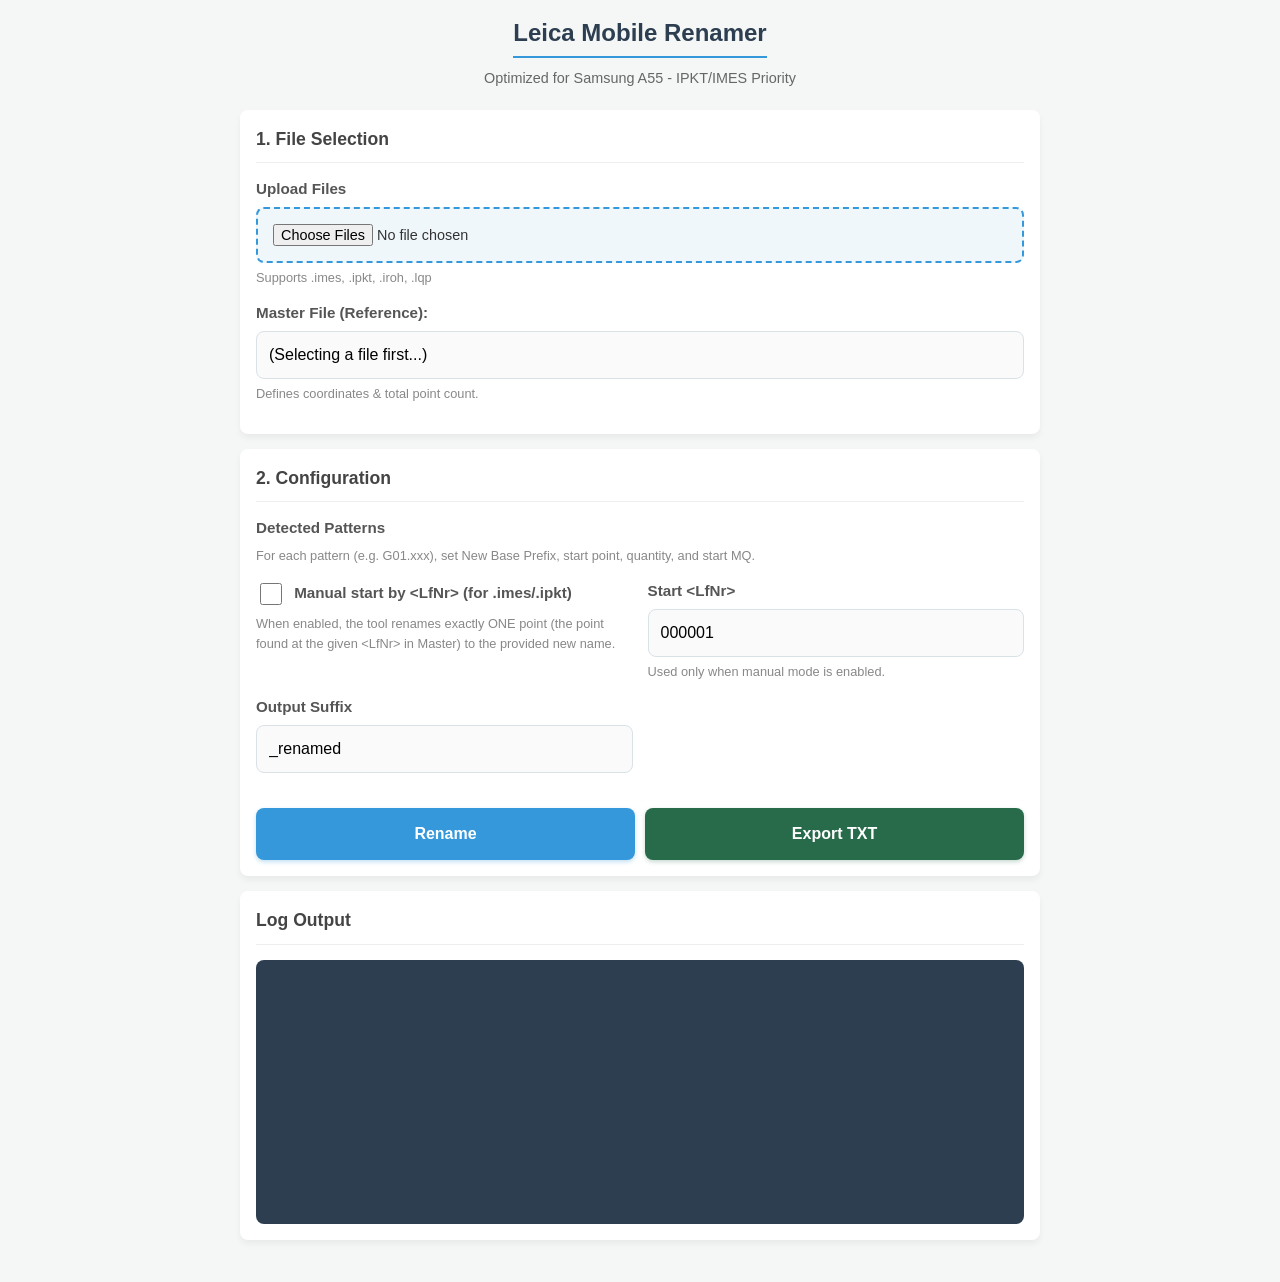
==== commit 8592c987: "Fix partial point renaming and add validation" ====
--- a/index_singlefile_mobile.html
+++ b/index_singlefile_mobile.html
@@ -2,7 +2,7 @@
 <html lang="en">
 <head>
     <meta charset="UTF-8">
-    <meta name="viewport" content="width=device-width, initial-scale=1.0, maximum-scale=1.0, user-scalable=no">
+    <meta name="viewport" content="width=device-width, initial-scale=1.0, viewport-fit=cover">
     <title>Leica Mobile Renamer V3 (Single File)</title>
     <style>
 :root {
@@ -12,20 +12,26 @@
     --card-bg: #fff;
     --text-color: #333;
     --spacing-unit: 15px;
+    --border-color: #d9e2e7;
+    --focus-color: #145f93;
 }
 
 body {
     font-family: 'Segoe UI', -apple-system, BlinkMacSystemFont, Roboto, sans-serif;
     margin: 0;
-    padding: var(--spacing-unit);
+    padding: max(var(--spacing-unit), env(safe-area-inset-top)) max(var(--spacing-unit), env(safe-area-inset-right)) max(var(--spacing-unit), env(safe-area-inset-bottom)) max(var(--spacing-unit), env(safe-area-inset-left));
     background-color: var(--background);
     color: var(--text-color);
     line-height: 1.5;
+    min-height: 100dvh;
+    -webkit-text-size-adjust: 100%;
+    touch-action: manipulation;
 }
 
 .container {
     max-width: 800px;
     margin: 0 auto;
+    padding-bottom: calc(12px + env(safe-area-inset-bottom));
 }
 
 /* Mobile Header */
@@ -52,8 +58,8 @@
 /* Cards */
 .card {
     background: var(--card-bg);
-    padding: 20px;
-    border-radius: 12px;
+    padding: 16px;
+    border-radius: 8px;
     box-shadow: 0 4px 6px rgba(0,0,0,0.05);
     margin-bottom: 15px;
 }
@@ -86,9 +92,10 @@
 input[type="number"],
 select {
     width: 100%;
+    min-height: 48px;
     padding: 12px; /* Bigger touch target */
     font-size: 16px; /* Prevent automatic zoom on mobile browsers */
-    border: 1px solid #ddd;
+    border: 1px solid var(--border-color);
     border-radius: 8px;
     box-sizing: border-box;
     background-color: #fafafa;
@@ -96,11 +103,28 @@
     -webkit-appearance: none; /* Normalize iOS appearance */
 }
 
+input[type="text"]:focus,
+input[type="number"]:focus,
+select:focus {
+    border-color: var(--focus-color);
+    box-shadow: 0 0 0 3px rgba(20, 95, 147, 0.16);
+    outline: none;
+}
+
+input[type="checkbox"] {
+    width: 22px;
+    height: 22px;
+    margin-right: 8px;
+    vertical-align: middle;
+    accent-color: var(--primary-color);
+}
+
 input[type="file"] {
     padding: 15px;
     border: 2px dashed #3498db;
     border-radius: 8px;
     width: 100%;
+    box-sizing: border-box;
     background: #f0f7fb;
     text-align: center;
     font-size: 0.9rem;
@@ -132,20 +156,57 @@
     background-color: var(--primary-color);
     color: white;
     border: none;
-    padding: 16px; /* Fat finger friendly */
+    min-height: 52px;
+    padding: 14px 16px; /* Fat finger friendly */
     border-radius: 8px;
-    font-size: 1.1rem;
+    font-size: 1rem;
     font-weight: 600;
     width: 100%;
     cursor: pointer;
     box-shadow: 0 2px 4px rgba(52, 152, 219, 0.3);
     transition: transform 0.1s, background-color 0.2s;
+    touch-action: manipulation;
+}
+
+.action-row {
+    display: grid;
+    grid-template-columns: 1fr 1fr;
+    gap: 10px;
+    position: sticky;
+    bottom: calc(8px + env(safe-area-inset-bottom));
+    z-index: 2;
     margin-top: 10px;
+    padding: 10px 0 0;
+    background: linear-gradient(to bottom, rgba(255,255,255,0.88), var(--card-bg) 35%);
+}
+
+.action-row button {
+    margin-top: 0;
 }
 
 button:active {
     transform: scale(0.98);
     background-color: var(--primary-dark);
+}
+
+button:focus-visible {
+    outline: 3px solid rgba(20, 95, 147, 0.35);
+    outline-offset: 2px;
+}
+
+button:disabled {
+    cursor: not-allowed;
+    opacity: 0.6;
+    transform: none;
+}
+
+#exportTxtBtn {
+    background-color: #276b4b;
+    box-shadow: 0 2px 4px rgba(39, 107, 75, 0.25);
+}
+
+#exportTxtBtn:active {
+    background-color: #1e563c;
 }
 
 /* Log Console */
@@ -155,10 +216,12 @@
     padding: 12px;
     border-radius: 8px;
     font-family: 'Consolas', monospace;
-    font-size: 0.85rem;
-    height: 150px; /* Shorter on mobile to save space */
+    font-size: 0.82rem;
+    height: clamp(170px, 28dvh, 240px);
     overflow-y: auto;
     white-space: pre-wrap;
+    overflow-wrap: anywhere;
+    -webkit-overflow-scrolling: touch;
     /* Custom scrollbar for webkit */
     scrollbar-width: thin;
     scrollbar-color: #555 #2c3e50;
@@ -167,6 +230,28 @@
 .success { color: #2ecc71; font-weight: bold; }
 .warning { color: #f1c40f; }
 .error { color: #e74c3c; font-weight: bold; }
+
+@media (max-width: 420px) {
+    body {
+        padding: 10px;
+    }
+
+    header {
+        margin-bottom: 12px;
+    }
+
+    h1 {
+        font-size: 1.35rem;
+    }
+
+    .card {
+        padding: 14px;
+    }
+
+    .hint {
+        font-size: 0.78rem;
+    }
+}
     </style>
 </head>
 <body>
@@ -210,7 +295,7 @@
                 </div>
                 <div class="form-group">
                     <label for="startLfNr">Start &lt;LfNr&gt;</label>
-                    <input type="text" id="startLfNr" value="000001" placeholder="e.g. 22 or 000022">
+                    <input type="text" id="startLfNr" value="000001" placeholder="e.g. 22 or 000022" inputmode="numeric" autocomplete="off">
                     <small class="hint">Used only when manual mode is enabled.</small>
                 </div>
             </div>
@@ -219,7 +304,7 @@
                 <div class="grid-2">
                     <div class="form-group">
                         <label for="manualNewPointName">Manual: New Point Name</label>
-                        <input type="text" id="manualNewPointName" value="" placeholder="e.g. 3560.MQ01.03">
+                        <input type="text" id="manualNewPointName" value="" placeholder="e.g. 3560.MQ01.03" autocomplete="off" autocapitalize="characters" spellcheck="false">
                         <small class="hint">No spaces. The tool applies this rename across the current session files.</small>
                     </div>
                 </div>
@@ -228,12 +313,14 @@
             <div class="grid-2">
                 <div class="form-group">
                     <label for="suffix">Output Suffix</label>
-                    <input type="text" id="suffix" value="_renamed" placeholder="_renamed">
+                    <input type="text" id="suffix" value="_renamed" placeholder="_renamed" autocomplete="off" spellcheck="false">
                 </div>
             </div>
 
-            <button id="processBtn">Rename</button>
-            <button id="exportTxtBtn" type="button">Export TXT</button>
+            <div class="action-row">
+                <button id="processBtn">Rename</button>
+                <button id="exportTxtBtn" type="button">Export TXT</button>
+            </div>
         </div>
 
         <div class="card">
@@ -353,6 +440,7 @@
     logDiv.appendChild(span);
     logDiv.appendChild(document.createTextNode('\n'));
     enforceLogLimit(logDiv);
+    logDiv.scrollTop = logDiv.scrollHeight;
 }
 
 function logSuccess(msg) { appendLog(msg, 'success'); }
@@ -625,6 +713,18 @@
         count: localRenameCount,
         content: newLines.join('\n')
     };
+}
+
+function getPairIndexFromPointIndex(index) {
+    return Math.floor((index - 1) / 2);
+}
+
+function getMqIndexForParsedPoint(session, parsedPointId) {
+    const startMq = Number.isInteger(session.startMq) ? session.startMq : session.mqIndex;
+    const startPairIndex = Number.isInteger(session.startPairIndex)
+        ? session.startPairIndex
+        : getPairIndexFromPointIndex(parsePointId(session.startOldId)?.index || parsedPointId.index);
+    return startMq + getPairIndexFromPointIndex(parsedPointId.index) - startPairIndex;
 }
 
 function processSingleFileMultiPattern(content, ext, sessions, options = {}) {
@@ -865,23 +965,12 @@
 
                     if (valid) {
                         const suffixCode = getSuffixCodeFromPointId(parsed);
-                        const isOddSuffix = (suffixCode === '01' || suffixCode === '03');
-                        const isEvenSuffix = (suffixCode === '02' || suffixCode === '04');
-
-                        // If current is odd and previous was also odd, the previous had no
-                        // even partner to close it — start a new MQ for the current point.
-                        if (isOddSuffix && session.lastSuffixCode !== null) {
-                            const prevWasOdd = (session.lastSuffixCode === '01' || session.lastSuffixCode === '03');
-                            if (prevWasOdd) session.mqIndex++;
-                        }
-
-                        const mqString = pad2(session.mqIndex);
+                        const mqIndex = getMqIndexForParsedPoint(session, parsed);
+                        const mqString = pad2(mqIndex);
                         const newName = `${session.basePrefix}.MQ${mqString}.${suffixCode}`;
 
                         session.lastSuffixCode = suffixCode;
-
-                        // After an even-suffix point the pair is complete — advance MQ.
-                        if (isEvenSuffix) session.mqIndex++;
+                        session.mqIndex = Math.max(session.mqIndex, mqIndex + 1);
 
                         if (patternType === 'imes') {
                             const yxzIdx = line.indexOf('|YXZ|');
@@ -1098,6 +1187,9 @@
         baseInput.value = '';
         baseInput.placeholder = 'e.g. 3560';
         baseInput.dataset.role = 'basePrefix';
+        baseInput.inputMode = 'decimal';
+        baseInput.autocomplete = 'off';
+        baseInput.spellcheck = false;
         baseGroup.appendChild(baseLabel);
         baseGroup.appendChild(baseInput);
         grid.appendChild(baseGroup);
@@ -1111,6 +1203,7 @@
         mqInput.value = '1';
         mqInput.min = '1';
         mqInput.dataset.role = 'startMq';
+        mqInput.inputMode = 'numeric';
         mqGroup.appendChild(mqLabel);
         mqGroup.appendChild(mqInput);
         grid.appendChild(mqGroup);
@@ -1125,6 +1218,7 @@
         startInput.min = '1';
         startInput.max = '998';
         startInput.dataset.role = 'startIndex';
+        startInput.inputMode = 'numeric';
         startGroup.appendChild(startLabel);
         startGroup.appendChild(startInput);
         grid.appendChild(startGroup);
@@ -1138,6 +1232,7 @@
         qtyInput.value = String(pattern.count);
         qtyInput.min = '1';
         qtyInput.dataset.role = 'limit';
+        qtyInput.inputMode = 'numeric';
         qtyGroup.appendChild(qtyLabel);
         qtyGroup.appendChild(qtyInput);
         grid.appendChild(qtyGroup);
@@ -1434,6 +1529,9 @@
         patternKey: cfg.patternKey,
         basePrefix: cfg.basePrefix,
         startOldId: `${cfg.patternKey}.${pad3(cfg.startIndex)}`,
+        startIndex: cfg.startIndex,
+        startMq: cfg.startMq,
+        startPairIndex: Math.floor((cfg.startIndex - 1) / 2),
         mqIndex: cfg.startMq,
         limit: cfg.limit,
         renamedCount: 0,
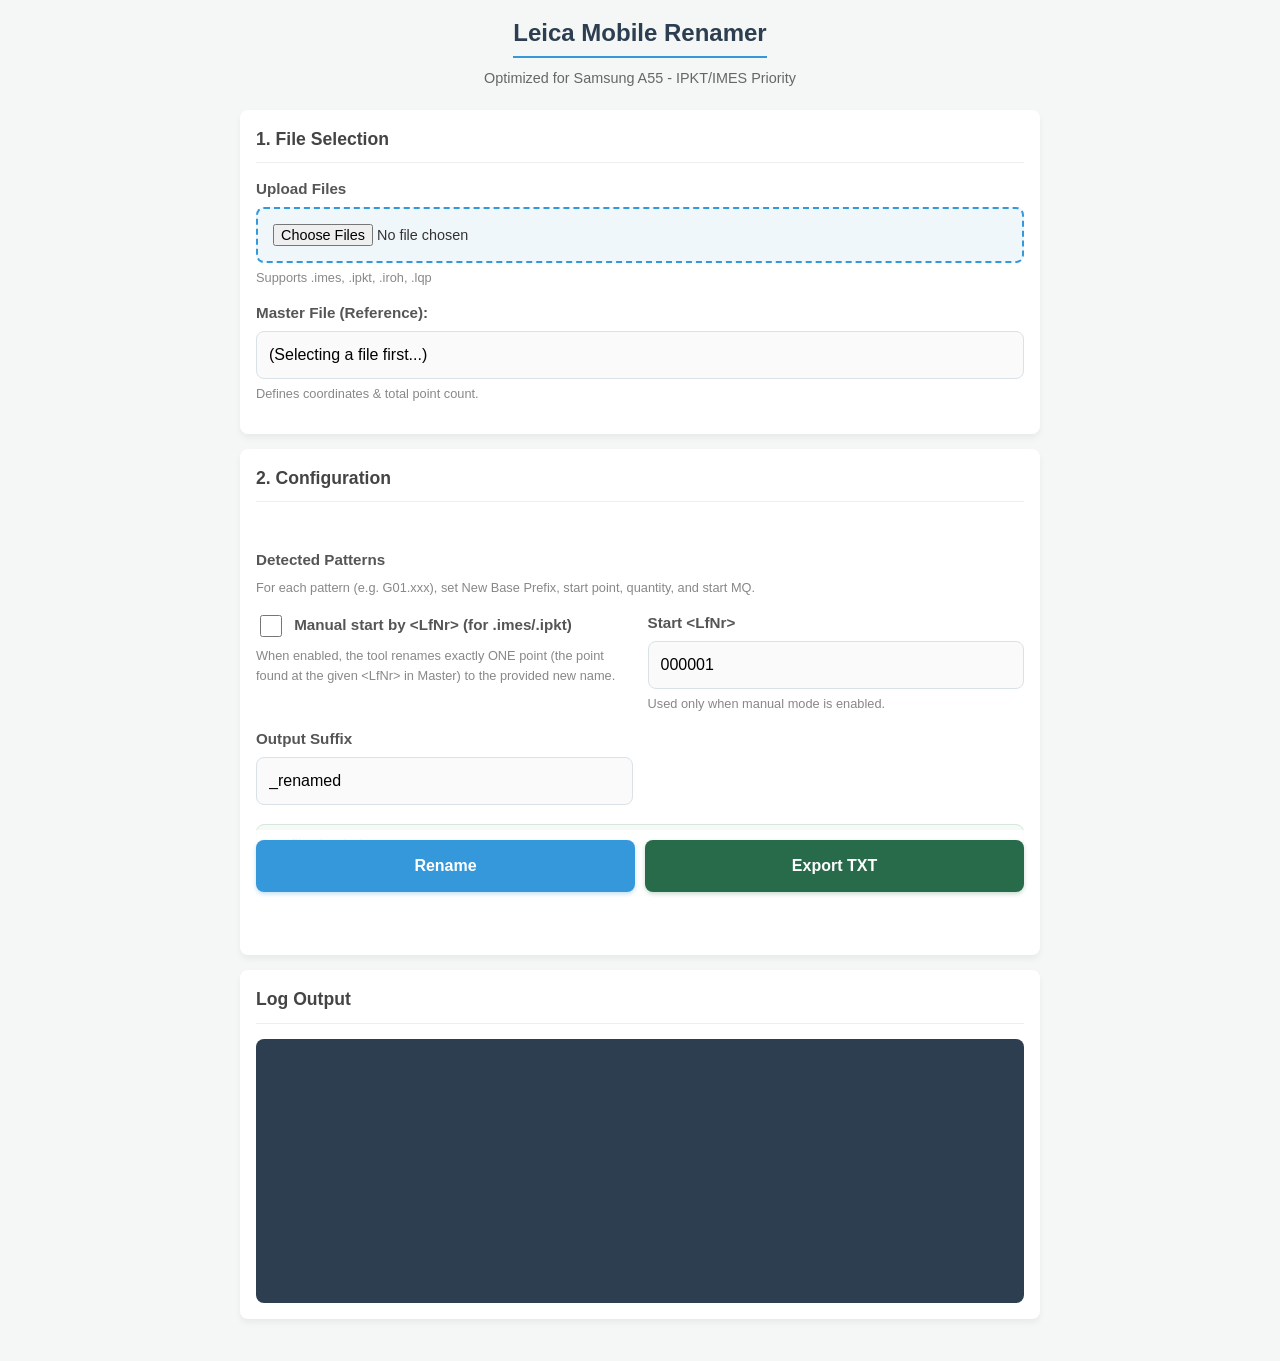
==== commit 0422847d: "Close remaining audit hardening tasks" ====
--- a/index_singlefile_mobile.html
+++ b/index_singlefile_mobile.html
@@ -3,6 +3,7 @@
 <head>
     <meta charset="UTF-8">
     <meta name="viewport" content="width=device-width, initial-scale=1.0, viewport-fit=cover">
+    <meta http-equiv="Content-Security-Policy" content="default-src 'self'; script-src 'self' 'unsafe-inline'; style-src 'self' 'unsafe-inline'; img-src 'self' data: blob:; connect-src 'none'; object-src 'none'; base-uri 'none'; form-action 'none'">
     <title>Leica Mobile Renamer V3 (Single File)</title>
     <style>
 :root {
@@ -135,6 +136,24 @@
     margin-top: 5px;
     font-size: 0.8rem;
     color: #888;
+}
+
+.status-line {
+    min-height: 20px;
+    margin-bottom: 12px;
+    font-size: 0.86rem;
+    font-weight: 600;
+    color: #276b4b;
+}
+
+.summary-box {
+    margin-top: 4px;
+    padding: 10px 12px;
+    border: 1px solid #d8e6dc;
+    border-radius: 8px;
+    background: #f4faf6;
+    color: #2f5d46;
+    font-size: 0.88rem;
 }
 
 /* Grid Layout */
@@ -251,6 +270,10 @@
     .hint {
         font-size: 0.78rem;
     }
+
+    .summary-box {
+        font-size: 0.82rem;
+    }
 }
     </style>
 </head>
@@ -279,6 +302,7 @@
 
         <div class="card">
             <h3>2. Configuration</h3>
+            <div id="busyStatus" class="status-line" aria-live="polite"></div>
             <div class="form-group">
                 <label>Detected Patterns</label>
                 <div id="patternsContainer"></div>
@@ -317,6 +341,8 @@
                 </div>
             </div>
 
+            <div id="exportSummary" class="summary-box" aria-live="polite">No files loaded yet.</div>
+
             <div class="action-row">
                 <button id="processBtn">Rename</button>
                 <button id="exportTxtBtn" type="button">Export TXT</button>
@@ -377,6 +403,65 @@
         return isOdd ? '01' : '02';
     }
     return isOdd ? '03' : '04';
+}
+
+const SUPPORTED_INPUT_EXTENSIONS = new Set(['imes', 'ipkt', 'iroh', 'lqp', 'txt']);
+const MAX_INPUT_FILE_SIZE_BYTES = 10 * 1024 * 1024;
+const MAX_SESSION_FILE_SIZE_BYTES = 30 * 1024 * 1024;
+const SAFE_NAME_COMPONENT_PATTERN = /^[A-Za-z0-9._-]+$/;
+const SAFE_SUFFIX_PATTERN = /^[A-Za-z0-9._-]*$/;
+
+function getFileExtension(fileName) {
+    const parts = String(fileName || '').split('.');
+    return parts.length > 1 ? parts.pop().toLowerCase() : '';
+}
+
+function formatBytes(bytes) {
+    if (!Number.isFinite(bytes) || bytes < 0) return '0 B';
+    if (bytes < 1024) return `${bytes} B`;
+    const kb = bytes / 1024;
+    if (kb < 1024) return `${kb.toFixed(1)} KB`;
+    return `${(kb / 1024).toFixed(1)} MB`;
+}
+
+function isSupportedInputExtension(fileName) {
+    return SUPPORTED_INPUT_EXTENSIONS.has(getFileExtension(fileName));
+}
+
+function isSafeNameComponent(value) {
+    return SAFE_NAME_COMPONENT_PATTERN.test(String(value || '').trim());
+}
+
+function isSafeOutputSuffix(value) {
+    return SAFE_SUFFIX_PATTERN.test(String(value || '').trim());
+}
+
+function filterAcceptedInputFiles(files) {
+    const accepted = [];
+    const warnings = [];
+    let totalBytes = 0;
+
+    for (const file of files) {
+        if (!isSupportedInputExtension(file.name)) {
+            warnings.push(`Skipped ${file.name}: unsupported extension.`);
+            continue;
+        }
+
+        if (file.size > MAX_INPUT_FILE_SIZE_BYTES) {
+            warnings.push(`Skipped ${file.name}: ${formatBytes(file.size)} exceeds ${formatBytes(MAX_INPUT_FILE_SIZE_BYTES)} file limit.`);
+            continue;
+        }
+
+        if (totalBytes + file.size > MAX_SESSION_FILE_SIZE_BYTES) {
+            warnings.push(`Skipped ${file.name}: session would exceed ${formatBytes(MAX_SESSION_FILE_SIZE_BYTES)} total limit.`);
+            continue;
+        }
+
+        accepted.push(file);
+        totalBytes += file.size;
+    }
+
+    return { accepted, warnings, totalBytes };
 }
 
 function readFile(file) {
@@ -1061,6 +1146,37 @@
     el.disabled = disabled;
 }
 
+function yieldToUi() {
+    return new Promise(resolve => setTimeout(resolve, 0));
+}
+
+function setAppBusy(isBusy, message = '') {
+    const ids = ['fileInput', 'masterFileSelect', 'processBtn', 'exportTxtBtn'];
+    ids.forEach(id => setElementDisabled(document.getElementById(id), isBusy));
+
+    const busyStatus = document.getElementById('busyStatus');
+    if (busyStatus) {
+        busyStatus.textContent = isBusy ? message : '';
+    }
+}
+
+function updateExportSummary() {
+    const summary = document.getElementById('exportSummary');
+    if (!summary) return;
+
+    const entries = Array.isArray(uploadedFileEntries) ? uploadedFileEntries.filter(Boolean) : [];
+    if (entries.length === 0) {
+        summary.textContent = 'No files loaded yet.';
+        return;
+    }
+
+    const modifiedCount = entries.filter(entry => entry.modified).length;
+    const logCount = Array.isArray(sessionRenameReportLines) ? sessionRenameReportLines.length : 0;
+    const fileWord = entries.length === 1 ? 'file' : 'files';
+    const modifiedWord = modifiedCount === 1 ? 'file' : 'files';
+    summary.textContent = `${entries.length} ${fileWord} loaded. ${modifiedCount} modified ${modifiedWord} ready for export. TXT log entries: ${logCount}.`;
+}
+
 function updateManualModeUi() {
     const manualEnabled = !!document.getElementById('useLfNrStart')?.checked;
     const manualFields = document.getElementById('manualOverrideFields');
@@ -1274,6 +1390,8 @@
         }
         if (!cfg.basePrefix) {
             errors.push(`${cfg.patternKey}: New Base Prefix is required.`);
+        } else if (!isSafeNameComponent(cfg.basePrefix)) {
+            errors.push(`${cfg.patternKey}: New Base Prefix may contain only letters, numbers, dot, underscore, and hyphen.`);
         }
         if (!Number.isInteger(cfg.startMq) || cfg.startMq < 1) {
             errors.push(`${cfg.patternKey}: Start MQ must be >= 1.`);
@@ -1318,71 +1436,87 @@
     document.getElementById('exportTxtBtn').addEventListener('click', exportTxtReport);
     document.getElementById('useLfNrStart').addEventListener('change', updateManualModeUi);
     updateManualModeUi();
+    updateExportSummary();
 });
 
 async function handleFileSelect(event) {
-    // New session starts when user selects new input files.
-    clearLog();
-    sessionRenameReportLines = [];
-    detectedPatterns = [];
-    coordinateMap.clear();
-    lastRunMasterName = null;
-
-    uploadedFiles = Array.from(event.target.files);
-    uploadedFileEntries = new Array(uploadedFiles.length);
-    const select = document.getElementById('masterFileSelect');
-    select.innerHTML = '';
-
-    if (uploadedFiles.length === 0) {
-        select.innerHTML = '<option value="">No files selected</option>';
-        return;
-    }
-
-    let selectedIndex = 0;
-    for (let i = 0; i < uploadedFiles.length; i++) {
-        const ext = uploadedFiles[i].name.split('.').pop().toLowerCase();
-        if (ext === 'ipkt' || ext === 'imes') {
-            selectedIndex = i;
-            break;
-        } else if (ext === 'lqp' && selectedIndex === 0) {
-            selectedIndex = i;
-        }
-    }
-
-    uploadedFiles.forEach((file, index) => {
-        const opt = document.createElement('option');
-        opt.value = index;
-        opt.text = file.name;
-        select.add(opt);
-    });
-
-    select.selectedIndex = selectedIndex;
-    log(`Loaded ${uploadedFiles.length} files. Default master: ${uploadedFiles[selectedIndex].name}`);
-
-    log('Reading files into session memory...');
-    let loadedCount = 0;
-    for (let i = 0; i < uploadedFiles.length; i++) {
-        const file = uploadedFiles[i];
-        try {
-            const text = await readFile(file);
-            const ext = file.name.split('.').pop().toLowerCase();
-            uploadedFileEntries[i] = {
-                file,
-                name: file.name,
-                ext,
-                originalContent: text,
-                currentContent: text,
-                modified: false
-            };
-            loadedCount++;
-        } catch (e) {
-            logError(`Failed to read ${file.name}: ${e.message || e}`);
-            uploadedFileEntries[i] = null;
-        }
-    }
-    logSuccess(`Session ready: ${loadedCount}/${uploadedFiles.length} files loaded.`);
-
-    await analyzeCurrentMaster();
+    setAppBusy(true, 'Reading selected files...');
+    await yieldToUi();
+
+    try {
+        // New session starts when user selects new input files.
+        clearLog();
+        sessionRenameReportLines = [];
+        detectedPatterns = [];
+        coordinateMap.clear();
+        lastRunMasterName = null;
+
+        const selectedFiles = Array.from(event.target.files);
+        const acceptedResult = filterAcceptedInputFiles(selectedFiles);
+        for (const warning of acceptedResult.warnings) logWarning(warning);
+
+        uploadedFiles = acceptedResult.accepted;
+        uploadedFileEntries = new Array(uploadedFiles.length);
+        updateExportSummary();
+        const select = document.getElementById('masterFileSelect');
+        select.innerHTML = '';
+
+        if (uploadedFiles.length === 0) {
+            select.innerHTML = '<option value="">No files selected</option>';
+            if (selectedFiles.length > 0) logError('No supported files remained after safety checks.');
+            return;
+        }
+
+        let selectedIndex = 0;
+        for (let i = 0; i < uploadedFiles.length; i++) {
+            const ext = getFileExtension(uploadedFiles[i].name);
+            if (ext === 'ipkt' || ext === 'imes') {
+                selectedIndex = i;
+                break;
+            } else if (ext === 'lqp' && selectedIndex === 0) {
+                selectedIndex = i;
+            }
+        }
+
+        uploadedFiles.forEach((file, index) => {
+            const opt = document.createElement('option');
+            opt.value = index;
+            opt.text = file.name;
+            select.add(opt);
+        });
+
+        select.selectedIndex = selectedIndex;
+        log(`Loaded ${uploadedFiles.length} files (${formatBytes(acceptedResult.totalBytes)}). Default master: ${uploadedFiles[selectedIndex].name}`);
+
+        log('Reading files into session memory...');
+        let loadedCount = 0;
+        for (let i = 0; i < uploadedFiles.length; i++) {
+            const file = uploadedFiles[i];
+            try {
+                const text = await readFile(file);
+                const ext = getFileExtension(file.name);
+                uploadedFileEntries[i] = {
+                    file,
+                    name: file.name,
+                    ext,
+                    originalContent: text,
+                    currentContent: text,
+                    modified: false
+                };
+                loadedCount++;
+                updateExportSummary();
+            } catch (e) {
+                logError(`Failed to read ${file.name}: ${e.message || e}`);
+                uploadedFileEntries[i] = null;
+            }
+        }
+        logSuccess(`Session ready: ${loadedCount}/${uploadedFiles.length} files loaded.`);
+
+        await analyzeCurrentMaster();
+    } finally {
+        setAppBusy(false);
+        updateExportSummary();
+    }
 }
 
 async function analyzeCurrentMaster() {
@@ -1419,58 +1553,128 @@
 window.analyzeCurrentMaster = analyzeCurrentMaster;
 
 async function processFiles() {
-    const masterIndexValue = document.getElementById('masterFileSelect').value;
-    if (masterIndexValue === '') return alert('Please select files first.');
-    const masterIndex = Number(masterIndexValue);
-    if (!Number.isInteger(masterIndex) || masterIndex < 0 || masterIndex >= uploadedFiles.length) {
-        return logError('Invalid master file selection. Please reselect files.');
-    }
-
-    const masterFile = uploadedFiles[masterIndex];
-    const masterEntry = uploadedFileEntries[masterIndex];
-    const manualEnabled = !!document.getElementById('useLfNrStart')?.checked;
-    const startLfNr = normalizeLfNr(document.getElementById('startLfNr').value);
-    const manualNewName = (document.getElementById('manualNewPointName')?.value || '').trim();
-
-    if (!masterEntry) {
-        return logError('Master file content is not loaded. Please reselect files.');
-    }
-
-    // Used for TXT log filename at export time (stable even if user changes Master selection later).
-    lastRunMasterName = masterFile.name;
-    log(`Rename run started. Master: ${masterFile.name}`);
-
-    // Build Coordinate Map from Master (baseline/original content)
-    buildCoordinateMap(masterEntry.originalContent, masterFile.name);
-
-    if (coordinateMap.size === 0) {
-        return logError('No coordinates found in Master file! Check format.');
-    }
-    log(`Indexed ${coordinateMap.size} points from master.`);
-    detectedPatterns = detectPatternsFromMaster();
-
-    const masterExt = masterFile.name.split('.').pop().toLowerCase();
-    if (manualEnabled) {
-        if (!(masterExt === 'imes' || masterExt === 'ipkt')) {
-            return logError('Manual <LfNr> mode requires Master to be .imes or .ipkt.');
-        }
-        if (!startLfNr) {
-            return logError('Invalid Start <LfNr>. Please enter digits like 22 or 000022.');
-        }
-        if (!manualNewName) {
-            return logError('Manual mode: New Point Name is required.');
-        }
-        if (manualNewName.includes('|') || /\s/.test(manualNewName)) {
-            return logError('Manual mode: New Point Name must not contain spaces or "|".');
-        }
-
-        const oldId = getPointIdFromMasterByLfNr(masterEntry.originalContent, startLfNr);
-        if (!oldId) {
-            return logError(`Manual mode: <LfNr> "${startLfNr}" not found in master.`);
-        }
-        if (!coordinateMap.has(oldId)) {
-            return logError(`Manual mode: Point at <LfNr> ${startLfNr} is not eligible (not found in Master coordinate map): "${oldId}"`);
-        }
+    setAppBusy(true, 'Renaming points...');
+    await yieldToUi();
+
+    try {
+        const masterIndexValue = document.getElementById('masterFileSelect').value;
+        if (masterIndexValue === '') return alert('Please select files first.');
+        const masterIndex = Number(masterIndexValue);
+        if (!Number.isInteger(masterIndex) || masterIndex < 0 || masterIndex >= uploadedFiles.length) {
+            return logError('Invalid master file selection. Please reselect files.');
+        }
+
+        const masterFile = uploadedFiles[masterIndex];
+        const masterEntry = uploadedFileEntries[masterIndex];
+        const manualEnabled = !!document.getElementById('useLfNrStart')?.checked;
+        const startLfNr = normalizeLfNr(document.getElementById('startLfNr').value);
+        const manualNewName = (document.getElementById('manualNewPointName')?.value || '').trim();
+
+        if (!masterEntry) {
+            return logError('Master file content is not loaded. Please reselect files.');
+        }
+
+        lastRunMasterName = masterFile.name;
+        log(`Rename run started. Master: ${masterFile.name}`);
+
+        buildCoordinateMap(masterEntry.originalContent, masterFile.name);
+
+        if (coordinateMap.size === 0) {
+            return logError('No coordinates found in Master file! Check format.');
+        }
+        log(`Indexed ${coordinateMap.size} points from master.`);
+        detectedPatterns = detectPatternsFromMaster();
+
+        const masterExt = getFileExtension(masterFile.name);
+        if (manualEnabled) {
+            if (!(masterExt === 'imes' || masterExt === 'ipkt')) {
+                return logError('Manual <LfNr> mode requires Master to be .imes or .ipkt.');
+            }
+            if (!startLfNr) {
+                return logError('Invalid Start <LfNr>. Please enter digits like 22 or 000022.');
+            }
+            if (!manualNewName) {
+                return logError('Manual mode: New Point Name is required.');
+            }
+            if (manualNewName.includes('|') || /\s/.test(manualNewName)) {
+                return logError('Manual mode: New Point Name must not contain spaces or "|".');
+            }
+
+            const oldId = getPointIdFromMasterByLfNr(masterEntry.originalContent, startLfNr);
+            if (!oldId) {
+                return logError(`Manual mode: <LfNr> "${startLfNr}" not found in master.`);
+            }
+            if (!coordinateMap.has(oldId)) {
+                return logError(`Manual mode: Point at <LfNr> ${startLfNr} is not eligible (not found in Master coordinate map): "${oldId}"`);
+            }
+
+            let totalRenames = 0;
+            let filesChanged = 0;
+
+            const entriesToProcess = [
+                uploadedFileEntries[masterIndex],
+                ...uploadedFileEntries.filter((entry, idx) => idx !== masterIndex && !!entry)
+            ].filter(Boolean);
+
+            for (const entry of entriesToProcess) {
+                try {
+                    const result = processSingleFileSinglePointRename(
+                        entry.currentContent,
+                        entry.ext,
+                        oldId,
+                        manualNewName,
+                        {
+                            fileName: entry.name,
+                            reportLines: sessionRenameReportLines
+                        }
+                    );
+                    if (result.modified) {
+                        entry.currentContent = result.content;
+                        entry.modified = true;
+                        filesChanged++;
+                        totalRenames += result.count;
+                    }
+                } catch (e) {
+                    logError(`Error processing ${entry.name}: ${e.message}`);
+                }
+            }
+
+            if (totalRenames > 0) {
+                logSuccess(`Manual: <LfNr> ${startLfNr} | ${oldId} -> ${manualNewName} | renames: ${totalRenames} | files changed: ${filesChanged}`);
+            } else {
+                logWarning(`Manual: <LfNr> ${startLfNr} | ${oldId} -> ${manualNewName} | no changes (point not found in current session files).`);
+            }
+            return;
+        }
+
+        // Normal (pattern) mode
+        const configs = getPatternConfigsFromUi();
+        log(`Pattern mode. Patterns: ${configs.length}`);
+
+        const validationErrors = validatePatternConfigs(detectedPatterns, configs, {
+            useLfNrStart: false,
+            availableAfterLfNr: null
+        });
+        if (validationErrors.length > 0) {
+            for (const msg of validationErrors) logError(msg);
+            return;
+        }
+        logSuccess('Validation passed for all patterns.');
+
+        const sessions = configs.map(cfg => ({
+            patternKey: cfg.patternKey,
+            basePrefix: cfg.basePrefix,
+            startOldId: `${cfg.patternKey}.${pad3(cfg.startIndex)}`,
+            startIndex: cfg.startIndex,
+            startMq: cfg.startMq,
+            startPairIndex: Math.floor((cfg.startIndex - 1) / 2),
+            mqIndex: cfg.startMq,
+            limit: cfg.limit,
+            renamedCount: 0,
+            active: false,
+            done: false,
+            lastSuffixCode: null
+        }));
 
         let totalRenames = 0;
         let filesChanged = 0;
@@ -1482,14 +1686,14 @@
 
         for (const entry of entriesToProcess) {
             try {
-                const result = processSingleFileSinglePointRename(
+                const result = processSingleFileMultiPattern(
                     entry.currentContent,
                     entry.ext,
-                    oldId,
-                    manualNewName,
+                    sessions,
                     {
                         fileName: entry.name,
-                        reportLines: sessionRenameReportLines
+                        reportLines: sessionRenameReportLines,
+                        useLfNrStart: false
                     }
                 );
                 if (result.modified) {
@@ -1503,76 +1707,12 @@
             }
         }
 
-        if (totalRenames > 0) {
-            logSuccess(`Manual: <LfNr> ${startLfNr} | ${oldId} -> ${manualNewName} | renames: ${totalRenames} | files changed: ${filesChanged}`);
-        } else {
-            logWarning(`Manual: <LfNr> ${startLfNr} | ${oldId} -> ${manualNewName} | no changes (point not found in current session files).`);
-        }
-        return;
-    }
-
-    // Normal (pattern) mode
-    const configs = getPatternConfigsFromUi();
-    log(`Pattern mode. Patterns: ${configs.length}`);
-
-    const validationErrors = validatePatternConfigs(detectedPatterns, configs, {
-        useLfNrStart: false,
-        availableAfterLfNr: null
-    });
-    if (validationErrors.length > 0) {
-        for (const msg of validationErrors) logError(msg);
-        return;
-    }
-    logSuccess('Validation passed for all patterns.');
-
-    const sessions = configs.map(cfg => ({
-        patternKey: cfg.patternKey,
-        basePrefix: cfg.basePrefix,
-        startOldId: `${cfg.patternKey}.${pad3(cfg.startIndex)}`,
-        startIndex: cfg.startIndex,
-        startMq: cfg.startMq,
-        startPairIndex: Math.floor((cfg.startIndex - 1) / 2),
-        mqIndex: cfg.startMq,
-        limit: cfg.limit,
-        renamedCount: 0,
-        active: false,
-        done: false,
-        lastSuffixCode: null
-    }));
-
-    let totalRenames = 0;
-    let filesChanged = 0;
-
-    const entriesToProcess = [
-        uploadedFileEntries[masterIndex],
-        ...uploadedFileEntries.filter((entry, idx) => idx !== masterIndex && !!entry)
-    ].filter(Boolean);
-
-    for (const entry of entriesToProcess) {
-        try {
-            const result = processSingleFileMultiPattern(
-                entry.currentContent,
-                entry.ext,
-                sessions,
-                {
-                    fileName: entry.name,
-                    reportLines: sessionRenameReportLines,
-                    useLfNrStart: false
-                }
-            );
-            if (result.modified) {
-                entry.currentContent = result.content;
-                entry.modified = true;
-                filesChanged++;
-                totalRenames += result.count;
-            }
-        } catch (e) {
-            logError(`Error processing ${entry.name}: ${e.message}`);
-        }
-    }
-
-    const summary = sessions.map(s => `${s.patternKey}: ${s.renamedCount}/${s.limit}, next MQ ${pad2(s.mqIndex)}`).join(' | ');
-    logSuccess(`Pattern run done. Renames: ${totalRenames} | files changed: ${filesChanged} | ${summary}`);
+        const summary = sessions.map(s => `${s.patternKey}: ${s.renamedCount}/${s.limit}, next MQ ${pad2(s.mqIndex)}`).join(' | ');
+        logSuccess(`Pattern run done. Renames: ${totalRenames} | files changed: ${filesChanged} | ${summary}`);
+    } finally {
+        setAppBusy(false);
+        updateExportSummary();
+    }
 }
 
 function exportTxtReport() {
@@ -1581,7 +1721,10 @@
         return logWarning('No session files loaded yet.');
     }
 
-    const suffix = document.getElementById('suffix')?.value || '';
+    const suffix = (document.getElementById('suffix')?.value || '').trim();
+    if (!isSafeOutputSuffix(suffix)) {
+        return logError('Output Suffix may contain only letters, numbers, dot, underscore, and hyphen.');
+    }
     let downloadedFiles = 0;
     for (const entry of uploadedFileEntries) {
         if (entry && entry.modified) {
@@ -1607,8 +1750,10 @@
     if (downloadedFiles === 0 && !exportedTxt) {
         return logWarning('Nothing to export yet. Run Rename first.');
     }
+    updateExportSummary();
     logSuccess(`Export complete. Files: ${downloadedFiles}, TXT: ${exportedTxt ? 'yes' : 'no'}.`);
 }
+
     </script>
 </body>
 </html>
